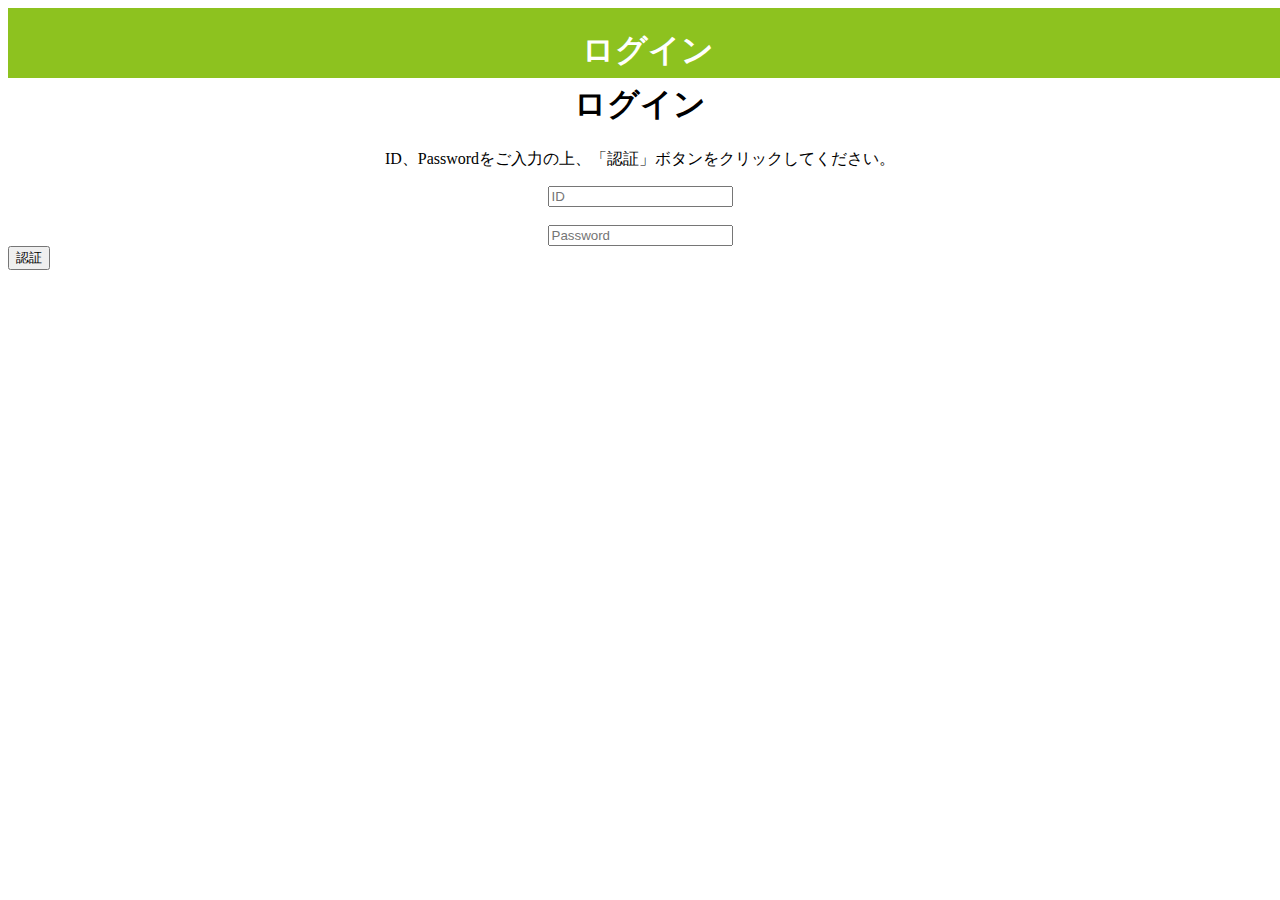
==== login.html @ 243dbb94 "Update login.html" ====
<!DOCTYPE html>
<html lang="ja">

<head>
	<meta charset="UTF-8">
	<title>ログイン</title>
	<link rel="stylesheet" href="style.css">
	<link rel="shortcut icon" href="/profile/profile_files/profile.png">
</head>

<header>
	<center>
		<h1>ログイン</h1>
	</center>
</header>
<style>
	header {
		position: fixed;
		color: white;
		width: 100%;
		height: 70px;
		background-color: #8dc21f;
	}
</style>

<br>
<br>
<br>

<body>
	<div>
		<!--フォーム-->
		<form name="login_form">
			<center>
				<h1 class="contact-title">ログイン</h1>
				<p>ID、Passwordをご入力の上、「認証」ボタンをクリックしてください。</p>
			</center>
			<div>

				<center>
					<div>
						<input type="id" name="id" placeholder="ID">
					</div>
					<br>
					<div>
						<input type="password" name="pass" placeholder="Password" onchange="nextPage()">
					</div>
				</center>

			</div>
			<button type="button" onClick="nextPage();">認証</button>
		</form>

		<!--ログイン処理-->
		<script language="JavaScript" type="text/javascript">
			function nextPage() {
				id = document.login_form.id.value
				pwd = document.login_form.pass.value;
				location.href = id + pwd + ".html";
			}
		</script>

	</div>

	
</body>

</html>
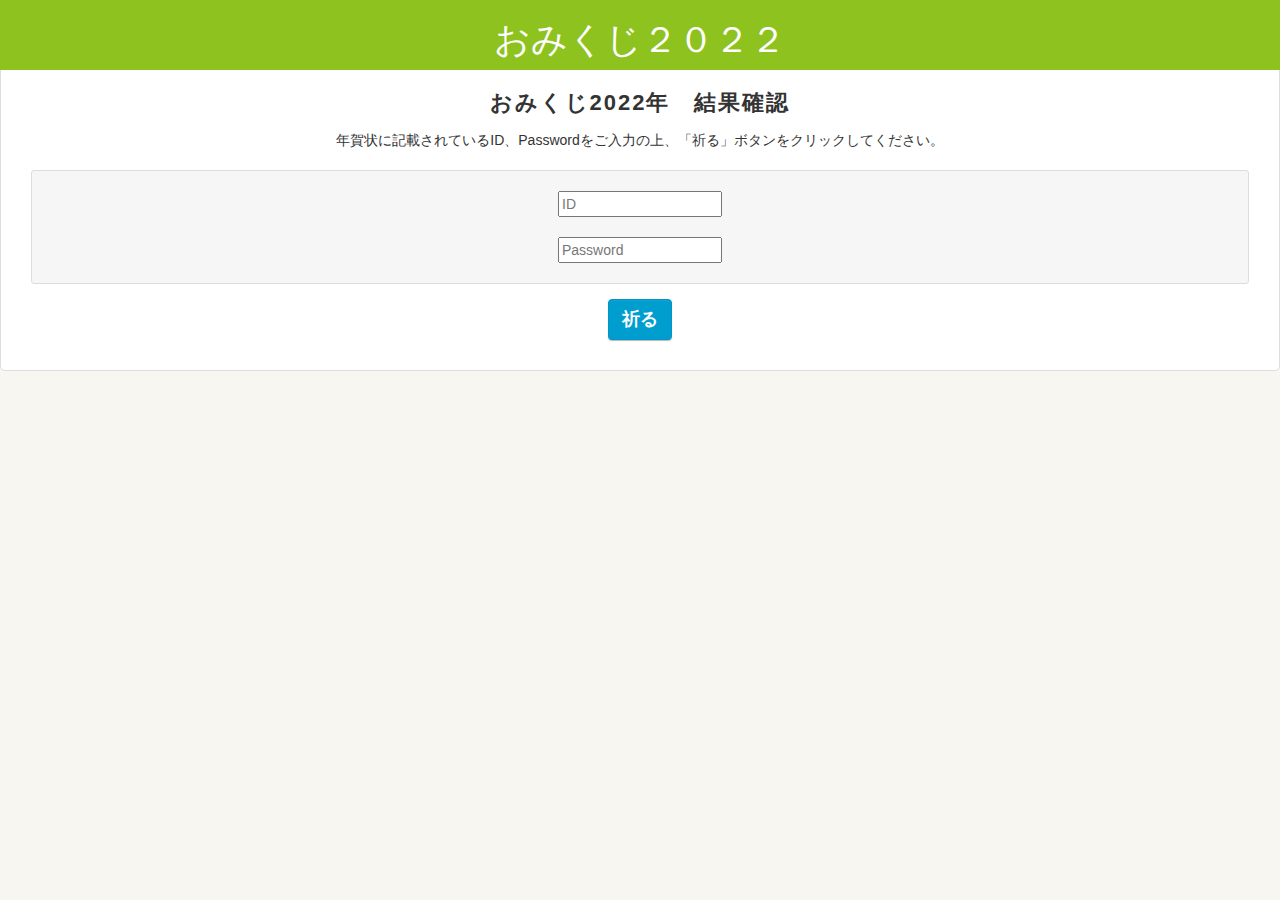
==== commit 165ce024: "Add files via upload" ====
--- a/login.html
+++ b/login.html
@@ -2,16 +2,16 @@
 <html lang="ja">
 
 <head>
-	<meta charset="UTF-8">
-	<title>ログイン</title>
-	<link rel="stylesheet" href="style.css">
-	<link rel="shortcut icon" href="/profile/profile_files/profile.png">
+    <meta charset="UTF-8">
+    <title>おみくじ2022</title>
+    <link rel="stylesheet" href="style.css">
+    <link rel="shortcut icon" href="/profile/profile_files/profile.png">
 </head>
 
 <header>
-	<center>
-		<h1>ログイン</h1>
-	</center>
+    <center>
+        <h1>おみくじ２０２２</h1>
+    </center>
 </header>
 <style>
 	header {
@@ -28,31 +28,31 @@
 <br>
 
 <body>
-	<div>
-		<!--フォーム-->
-		<form name="login_form">
-			<center>
-				<h1 class="contact-title">ログイン</h1>
-				<p>ID、Passwordをご入力の上、「認証」ボタンをクリックしてください。</p>
-			</center>
-			<div>
+<div>
+    <!--フォーム-->
+    <form name="login_form">
+        <center>
+            <h1 class="contact-title">おみくじ2022年　結果確認</h1>
+            <p>年賀状に記載されているID、Passwordをご入力の上、「祈る」ボタンをクリックしてください。</p>
+        </center>
+        <div>
 
-				<center>
-					<div>
-						<input type="id" name="id" placeholder="ID">
-					</div>
-					<br>
-					<div>
-						<input type="password" name="pass" placeholder="Password" onchange="nextPage()">
-					</div>
-				</center>
+            <center>
+                <div>
+                    <input type="id" name="id" placeholder="ID">
+                </div>
+                <br>
+                <div>
+                    <input type="password" name="pass" placeholder="Password" onchange="nextPage()">
+                </div>
+            </center>
 
-			</div>
-			<button type="button" onClick="nextPage();">認証</button>
-		</form>
+        </div>
+        <button type="button" onClick="nextPage();">祈る</button>
+    </form>
 
-		<!--ログイン処理-->
-		<script language="JavaScript" type="text/javascript">
+    <!--ログイン処理-->
+    <script language="JavaScript" type="text/javascript">
 			function nextPage() {
 				id = document.login_form.id.value
 				pwd = document.login_form.pass.value;
@@ -60,9 +60,9 @@
 			}
 		</script>
 
-	</div>
+</div>
 
-	
+
 </body>
 
-</html>
+</html>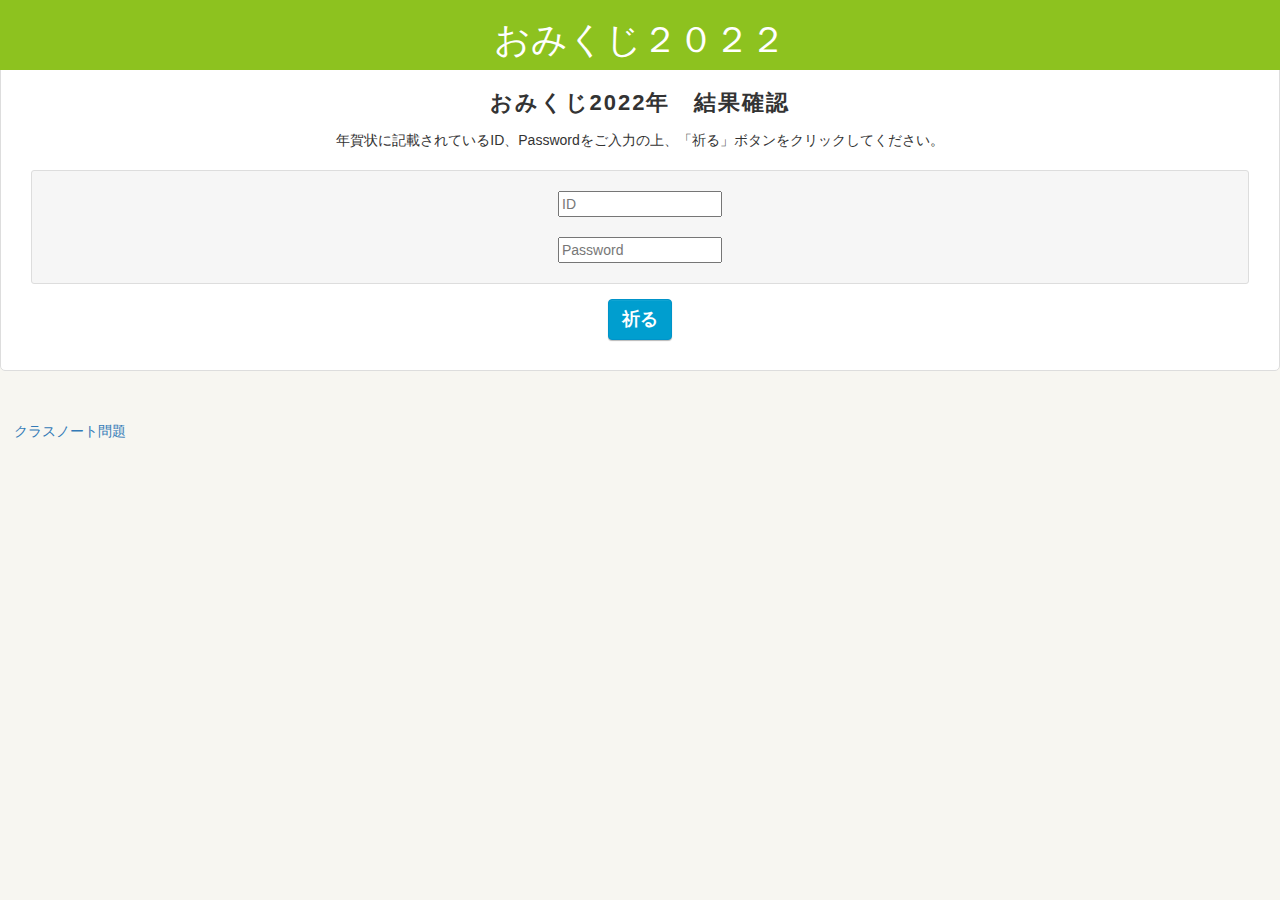
==== commit 538a5cb6: "更新" ====
--- a/login.html
+++ b/login.html
@@ -56,13 +56,13 @@
 			function nextPage() {
 				id = document.login_form.id.value
 				pwd = document.login_form.pass.value;
-				location.href = id + pwd + ".html";
+				location.href = "user/" + id + pwd + ".html";
 			}
 		</script>
 
 </div>
 
-
+<a href="question.html" style="text-align:center">　クラスノート問題</a>
 </body>
 
 </html>